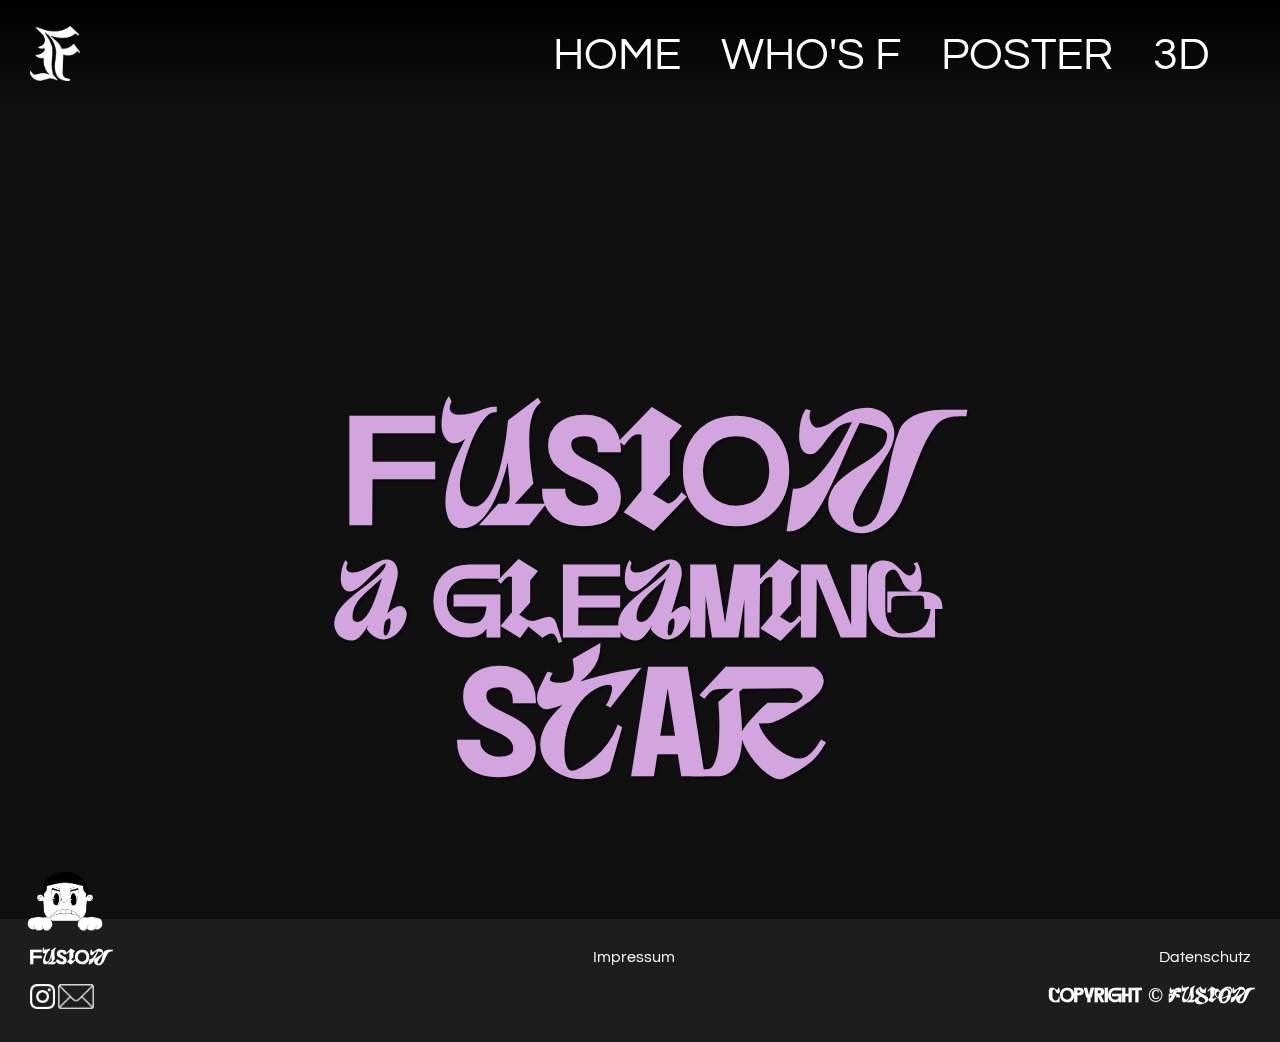
==== index.html @ 2d31a5f9 "First upload Website" ====
<!DOCTYPE html>
<html lang="de">
    <head>
        <meta charset="utf-8">
        <title>FUSION</title>
        <meta name="viewport" content="width=device-width, initial-scale=1">
        <link rel="stylesheet" href="css/styles.css">
        <script src="js/jquery.js"></script>
        <script src="js/main.js"></script>
        <link rel="preconnect" href="https://fonts.gstatic.com">
        <link href="https://fonts.googleapis.com/css2?family=Questrial&display=swap" rel="stylesheet">
    </head>

    <body>   

        
<header>
    <a href="index.html">
     <img class="logo" src="img/logo.png" alt="Logo SYRE">
    </a>

    <div class="nav_container">
        <a class="nav_toggle" href="#"><span class="nav_icon"></span></a>

        <nav class="main_nav">
            
            <ul>
                <li><a href="index.html">HOME</a></li>
                <li><a href="who.html">WHO'S F</a></li>
                <li><a href="poster.html">POSTER</a></li>
                <li><a href="3d.html">3D</a></li>
            </ul>
        </nav>
    </div>


    <div class="nav_desktop">
        <a href="index.html">HOME</a>
        <a href="who.html">WHO'S F</a>
        <a href="poster.html">POSTER</a>
        <a href="3d.html">3D</a>
    </div>

</header>

<main>



<video class="background_home" autoplay loop muted poster="#">
    <source src="video/fusion.mp4" type="video/mp4">
</video>




    <div class="maintitle_container">
    <h1 class="maintitle">fUsIoN<br></h1>
    <h1 class="maintitle2">A gLeAmInG<br></h1> 
    <h1 class="maintitle">sTaR</h1>
</div>


</main>







<footer>

    <img class="minifusion" src="img/mini_fusion.png" alt="Instagram">

<div class="footer_container">
<div class="footer_first">
    <h3>fUsIoN</h3>
    <a href="#">Impressum</a>
    <a href="#">Datenschutz</a>
</div>

<div class="footer_second">
    <div class="socialmedia">
        <a href="https://www.instagram.com/byfu210n" target="_blank">
           <img class="instagram" src="img/instagram.png" alt="Instagram">
        </a>
    
        <a href="mailto:bilel.ghayou@icloud.com" target="_blank">
            <img class="mail" src="img/mail.png" alt="mail">
        </a>
    </div>
        <h3>Copyright © FUSION</h3>
</div>
</div>
    
    
</div>
</div>


</footer>
    </body>
</html>
---- css/styles.css ----
@font-face {
    font-family: 'dirtyline_36daysoftype_2022Rg';
    src: url('../assets/dirtyline_36daysoftype_2022-webfont.woff2') format('woff2'),
         url('../assets/dirtyline_36daysoftype_2022-webfont.woff') format('woff'),
         url('../assets/dirtyline_36daysoftype_2022-webfont.ttf') format('truetype'),
         url('../assets/dirtyline_36daysoftype_2022-webfont.svg#dirtyline_36daysoftype_2022Rg') format('svg');
    font-weight: normal;
    font-style: normal;

}

/* reset */

* {
    margin: 0;
    padding: 0;
}


/* Basics */
body {
    font-family: 'Questrial', sans-serif;
    color: white;
    background-color: #101010;
    min-height: 100vh;
    display: flex;
    flex-direction: column;
}

main{
    flex: 1;
}

.maintitle, h1{
    font-family: 'dirtyline_36daysoftype_2022Rg';
    font-size: 80px;
    display: flex;
    justify-content: center;
}

.maintitle{
    color:#d2a5de;
    text-shadow: 2px 2px 2px rgba(0, 0, 0, 0.5);
}


.maintitle2{
    font-family: 'dirtyline_36daysoftype_2022Rg';
    font-size: 50px;
    display: flex;
    justify-content: center;
    color:#d2a5de ;
    text-shadow: 2px 2px 2px rgba(0, 0, 0, 0.5);
}

.maintitle_container{
margin-top: 400px;
}

h2{
    font-size: 20px;
}
h3{
    font-family: 'dirtyline_36daysoftype_2022Rg';
}
p{
    font-size: 14px; 
}
h3{
    font-size: 20px;
}

a{
    text-decoration: none;
    color: white;
}



/* Header */

.logo{
    width: 25px;
}

header{
    display: flex;
    background-image: linear-gradient(to bottom, rgba(0,0,0,1), rgba(0,0,0,0));
    justify-content: space-between;
    align-items: center;
    padding: 20px 30px;
}
/* Navigation */

.main_nav{
    position: absolute;
    top: 0;
    left: 0%;
    width: 100%;
    height: 100%;
    background: black;
    z-index: 100;
    padding: 30px;
    box-sizing: border-box;
    display: none;
}

.main_nav ul {
    display: flex;
    flex-direction: column;
    align-items: flex-start;
    margin-top: 50px;
}

.main_nav ul li {
    list-style-type: none;
    margin-bottom: 20px;
    font-size: 60px;
}

.main_nav ul li a{
    text-decoration: none;
    color: white;
}

.open .main_nav {
    position: fixed;
    display: flex;
    justify-content: center;
    align-items: center;
    flex-direction: column;
    justify-content: space-between;
  }
   
  .open .nav_icon {
    height: 0;
  }
   
  .open .nav_icon::before,
  .open .nav_icon::after {
    position: fixed;
    margin: 0;
    background: white;
  }
   
  .open .nav_icon::before {
    transform: rotate(45deg);
  }
   
  .open .nav_icon::after {
    transform: rotate(-45deg);
  }


/* Hamburger Menu */

.nav_toggle {
    display: block;
    position: relative;
    z-index: 200;
    width: 50px;
    height: 35px;
}

.nav_icon{
    position: relative;
    display: inline-block;
    width: 45px;
    height: 5px;
    background: white;
    margin-top: 15px;

}

.nav_icon::before, .nav_icon::after{
    position: absolute;
    content:'';
    display: block;
    width: 45px;
    height: 5px;
    background: white;
}

.nav_icon::before{
    margin-top: -10px;
}

.nav_icon::after{
    margin-top: 10px;
}

.instagram{
    width: 25px;
    height: auto;
}

.mail{
    height: 25px;
    width: auto;
}

.socialmedia a{
    text-decoration: none;
}


/* Main */

.background{
    position: absolute;
    bottom: 0;
    height: 100%;
    z-index: -1;
  }

  .background_home{
    position: fixed;
    bottom: 0;
    height: 100%;
    z-index: -1;
  }

.blender{
    width: 375px;
    margin-bottom: 50px;
}

.video3d{
    margin-top: 500px;
    display: flex;
    justify-content: center;
    align-items: center;
    flex-direction: column;
}


.nav_desktop{
    display: none;
}

.bilel{
    height: 350px;
    width: 350px;
    object-fit: cover;
}

.bilel_img_container {
    margin: 50px 0px;
    display: flex; 
    justify-content: center; 
}

.bilel_container {
    display: flex; 
    justify-content: center;
    flex-direction:column;
}

.who_text{
    display: flex;
    flex-direction: column;
    justify-content: center;
    margin-left: 80px;
    width: 75vw;
}


/* Footer */
.footer_container{
    background-color:#1D1D1D;
    padding-top: 15px;
    padding-bottom:15px;
}


.footer_first, .footer_second{
    display: flex;
    justify-content: space-between;
    margin: 15px 30px;
}

.minifusion{
    position: relative;
    top: 20px;
    margin-left: 25px;
    width: 80px;
    
}


/* poster */

.poster{
    height: 375px;
    display: flex;
    justify-content: center;
    align-items: center;
    margin-top: 50px;
}

.poster_cover{
    object-fit: contain;
    width: 100%;
    height: 100%;
}

.alle_poster{
    margin-top: 500px;
}












































/* ipad version */

@media only screen and (min-width:768px) {


    /* basics */

    .logo{
        width: 40px;
    }

    h1{
        font-size: 70px;
    }

    header{
        height: 50px;
    }

    /* Titelseite */

    .nav_desktop{
        display: flex;
        height: 100%;
        justify-content: space-around;
    }
    .nav_desktop a{
        font-size: 30px;
        margin-right: 40px;
        color: white;
        text-decoration: none;
    }
    .nav_container{
        display: none;
    }

    /* Alben & Songs */

    .alle_poster{
        display: grid;
        grid-template-columns: repeat(3, 1fr);
    }



    .background{
        width: 100%;
      }
    
      .background_home{
        top: -100%;
        height: 330%;
      }



      .bilel{
        height: 500px;
        width: 500px;
        object-fit: cover;
    }
    
    .who_text{
        margin-left: 100px;
    }


}


















/* Web Version */

    @media only screen and (min-width:1200px){

    .logo{
        width: 50px;
    }

    .maintitle, h1{    
        font-size: 150px;
    }

    .maintitle2{
        font-size: 100px;
    }

    .maintitle_container{
        margin-top: 300px;
    }

    h2{
        font-size: 40px;
    }
    h1{
        font-size: 100px;
    }
    header{
        height: 70px;
    }


    /* Titelseite */

    .nav_desktop{
        display: flex;
        flex-direction:row;
        align-items: center;
        height: 100%;
        justify-content: space-around;
    }

    .nav_desktop a{
        font-size: 45px;
        color: white;
        text-decoration: none;
    }

    .video3d{
        display: grid;
        grid-template-columns: repeat(3, 1fr);
        margin-top: 550px;
        margin-left:190px;
    }

    
    .bilel_container {
        flex-direction:row;
    }
    
    .who_text{
        margin-left: 80px;
        width: 50vw;
    }


    }
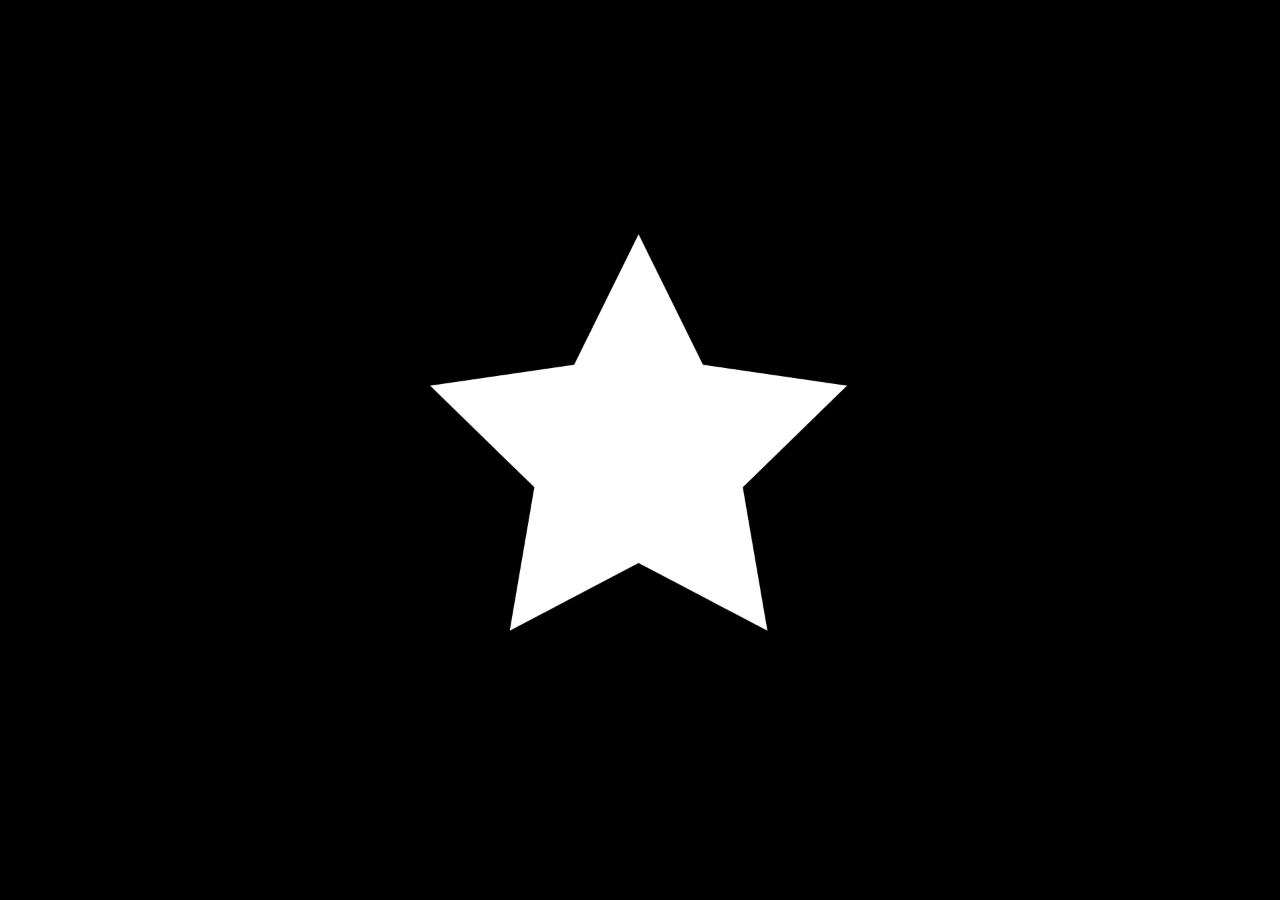
==== commit 5262f24d: "Upload for Testing" ====
--- a/index.html
+++ b/index.html
@@ -3,6 +3,7 @@
     <head>
         <meta charset="utf-8">
         <title>FUSION</title>
+        <link rel="icon" type="image/x-icon" href="img/favicon.ico">
         <meta name="viewport" content="width=device-width, initial-scale=1">
         <link rel="stylesheet" href="css/styles.css">
         <script src="js/jquery.js"></script>
@@ -11,7 +12,18 @@
         <link href="https://fonts.googleapis.com/css2?family=Questrial&display=swap" rel="stylesheet">
     </head>
 
-    <body>   
+    <body> 
+
+
+        <div id="loader">
+            <video id="loader-video" src="video/loader.mp4" autoplay muted></video>
+          </div>
+        
+          <div id="content"> 
+        
+
+
+        
 
         
 <header>
@@ -27,18 +39,18 @@
             <ul>
                 <li><a href="index.html">HOME</a></li>
                 <li><a href="who.html">WHO'S F</a></li>
-                <li><a href="poster.html">POSTER</a></li>
-                <li><a href="3d.html">3D</a></li>
+                <li><a href="graphic.html">GRAPHIC</a></li>
+                <li><a href="animation.html">ANIMATION</a></li>
             </ul>
         </nav>
     </div>
 
 
     <div class="nav_desktop">
-        <a href="index.html">HOME</a>
+        <a class ="current_nav" href="index.html">HOME</a>
         <a href="who.html">WHO'S F</a>
-        <a href="poster.html">POSTER</a>
-        <a href="3d.html">3D</a>
+        <a href="graphic.html">GRAPHIC</a>
+        <a href="animation.html">ANIMATION</a>
     </div>
 
 </header>
@@ -47,19 +59,26 @@
 
 
 
-<video class="background_home" autoplay loop muted poster="#">
+
+
+
+
+<video class="background_mobile" autoplay loop muted poster="#">
     <source src="video/fusion.mp4" type="video/mp4">
+</video>
+
+<video class="background_web" autoplay loop muted poster="#">
+    <source src="video/fusion_web.mp4" type="video/mp4">
 </video>
 
 
 
 
-    <div class="maintitle_container">
-    <h1 class="maintitle">fUsIoN<br></h1>
-    <h1 class="maintitle2">A gLeAmInG<br></h1> 
-    <h1 class="maintitle">sTaR</h1>
+    <div class="maintitle_container_home">
+    <h1 class="maintitle">FuSiOn<br></h1>
+    <h1 class="maintitle">A gLeAmInG<br></h1> 
+    <h1 class="maintitle">StAr</h1>
 </div>
-
 
 </main>
 
@@ -76,8 +95,8 @@
 <div class="footer_container">
 <div class="footer_first">
     <h3>fUsIoN</h3>
-    <a href="#">Impressum</a>
-    <a href="#">Datenschutz</a>
+    <h3>☆</h3>
+    <h3>Copyright © FUSION</h3>
 </div>
 
 <div class="footer_second">
@@ -86,19 +105,16 @@
            <img class="instagram" src="img/instagram.png" alt="Instagram">
         </a>
     
-        <a href="mailto:bilel.ghayou@icloud.com" target="_blank">
+        <a href="mailto:fu210n@outlook.com" target="_blank">
             <img class="mail" src="img/mail.png" alt="mail">
         </a>
     </div>
-        <h3>Copyright © FUSION</h3>
-</div>
-</div>
-    
-    
 </div>
 </div>
 
 
+
 </footer>
+          </div>
     </body>
 </html>--- a/css/styles.css
+++ b/css/styles.css
@@ -14,17 +14,19 @@
 * {
     margin: 0;
     padding: 0;
+
 }
 
 
 /* Basics */
-body {
+body{
     font-family: 'Questrial', sans-serif;
     color: white;
     background-color: #101010;
     min-height: 100vh;
     display: flex;
     flex-direction: column;
+    overflow-x: hidden;
 }
 
 main{
@@ -33,7 +35,7 @@
 
 .maintitle, h1{
     font-family: 'dirtyline_36daysoftype_2022Rg';
-    font-size: 80px;
+    font-size: 70px;
     display: flex;
     justify-content: center;
 }
@@ -44,18 +46,28 @@
 }
 
 
-.maintitle2{
-    font-family: 'dirtyline_36daysoftype_2022Rg';
-    font-size: 50px;
-    display: flex;
-    justify-content: center;
-    color:#d2a5de ;
-    text-shadow: 2px 2px 2px rgba(0, 0, 0, 0.5);
-}
+
+
 
 .maintitle_container{
 margin-top: 400px;
-}
+
+}
+
+.maintitle_container_home{
+    margin-top: 200px;
+    margin-bottom: 45%;
+}
+
+.maintitle_container_who{
+    margin-top: 300px;
+}
+
+
+
+
+
+
 
 h2{
     font-size: 20px;
@@ -64,7 +76,7 @@
     font-family: 'dirtyline_36daysoftype_2022Rg';
 }
 p{
-    font-size: 14px; 
+    font-size: 18px;
 }
 h3{
     font-size: 20px;
@@ -90,6 +102,9 @@
     align-items: center;
     padding: 20px 30px;
 }
+
+
+
 /* Navigation */
 
 .main_nav{
@@ -199,31 +214,40 @@
     width: auto;
 }
 
+
 .socialmedia a{
     text-decoration: none;
+    margin-right: 10px;
 }
 
 
 /* Main */
 
-.background{
+  .background_mobile{
     position: absolute;
     bottom: 0;
     height: 100%;
     z-index: -1;
   }
 
-  .background_home{
-    position: fixed;
-    bottom: 0;
-    height: 100%;
-    z-index: -1;
+  .background_web{
+    display: none;
   }
 
-.blender{
-    width: 375px;
-    margin-bottom: 50px;
-}
+
+
+
+
+
+
+
+
+
+
+
+
+
+
 
 .video3d{
     margin-top: 500px;
@@ -234,6 +258,63 @@
 }
 
 
+.animation {
+    width: 75%;
+    margin-bottom: 20px;
+    position: relative;
+}
+
+.animation video {
+    width: 100%;
+    height: auto;
+    object-fit: cover;
+}
+
+.animation .video-overlay {
+    position: absolute;
+    bottom: 0;
+    left: 0;
+    right: 0;
+    padding: 20px;
+    background-color: rgba(0, 0, 0, 0.7);
+    color: #fff;
+    opacity: 0;
+    transition: opacity 0.3s;
+}
+
+.animation:hover .video-overlay {
+    opacity: 1;
+}
+
+.animation .video-overlay h3,
+.animation .video-overlay p {
+    margin: 0;
+    font-size: 18px;
+}
+
+.animation .video-overlay p {
+    margin-top: 5px;
+    font-size: 14px;
+}
+
+
+
+
+
+
+
+
+
+
+
+
+
+
+
+
+
+
+
 .nav_desktop{
     display: none;
 }
@@ -245,15 +326,17 @@
 }
 
 .bilel_img_container {
-    margin: 50px 0px;
+    margin-top: 200px;
     display: flex; 
-    justify-content: center; 
+    justify-content: center;
+    margin-bottom: 100px;
 }
 
 .bilel_container {
     display: flex; 
     justify-content: center;
     flex-direction:column;
+     margin-top: 400px;
 }
 
 .who_text{
@@ -264,6 +347,11 @@
     width: 75vw;
 }
 
+.title_bilel{
+    font-size: 36px;
+    margin-bottom: 20px ;
+}
+
 
 /* Footer */
 .footer_container{
@@ -288,25 +376,234 @@
 }
 
 
-/* poster */
-
-.poster{
-    height: 375px;
-    display: flex;
-    justify-content: center;
-    align-items: center;
-    margin-top: 50px;
-}
-
-.poster_cover{
-    object-fit: contain;
-    width: 100%;
-    height: 100%;
-}
+
+
+
+
+
+
+
+
+
+
+
+
+
+
+
+
+
+
+
+
+
+
+
+
+
+
+
+
+
+
+
+
+
+
+/**GALLERY**/
+/**GALLERY**/
+/**GALLERY**/
 
 .alle_poster{
     margin-top: 500px;
-}
+    margin-left: 12.5%;
+    width: 75%;
+}
+
+.poster_cover {
+  position: absolute;
+  width: 100%;
+  height: 100%;
+  object-fit: cover;
+}
+
+.poster-slider {
+    position: relative;
+    width: 100%;
+    overflow: hidden; 
+}
+
+.poster-slider .slides {
+    display: flex;
+    transition: transform 0.5s ease;
+}
+
+.poster-slider .slide {
+    flex: 0 0 100%;
+    max-width: 100%;
+    cursor: pointer;
+    position: relative;
+
+  padding-bottom: 100%; /* Erzeugt ein 1:1 Verhältnis */
+  overflow: hidden;
+
+}
+
+/**Text**/
+.poster-slider .slide .slide-content {
+    position: absolute;
+    bottom: 10px;
+    left: 10px;
+    background-color: rgba(0, 0, 0, 0.8);
+    color: #fff;
+    padding: 10px;
+    font-size: 14px;
+
+}
+
+.overlay {
+position: fixed;
+top: 0;
+left: 0;
+width: 100%;
+height: 100%;
+background-color: rgba(0, 0, 0, 0.8);
+display: flex;
+align-items: center;
+justify-content: center;
+z-index: 9999;
+}
+
+.overlay img {
+max-width: 90%;
+max-height: 90%;
+  object-fit: contain;
+}
+
+
+
+
+
+
+/**BUTTON**/
+/**BUTTON**/
+/**BUTTON**/
+
+
+
+
+
+.poster-slider button {
+position: absolute;
+top: 50%;
+transform: translateY(-50%);
+width: 40px;
+height: 40px;
+background-color: rgba(0, 0, 0, 0.5);
+border: none;
+border-radius: 50%;
+color: #fff;
+font-size: 24px;
+cursor: pointer;
+opacity: 0.7;
+transition: opacity 0.3s ease-in-out;
+}
+
+.poster-slider button:hover {
+opacity: 1;
+}
+
+.poster-slider button.left {
+left: 20px;
+}
+
+.poster-slider button.right {
+right: 20px;
+}
+
+.poster-slider button.left::before {
+content: "";
+display: block;
+width: 8px;
+height: 8px;
+border-top: 2px solid #fff;
+border-left: 2px solid #fff;
+transform: rotate(-45deg);
+margin: 6px auto;
+}
+
+.poster-slider button.right::before {
+content: "";
+display: block;
+width: 8px;
+height: 8px;
+border-top: 2px solid #fff;
+border-right: 2px solid #fff;
+transform: rotate(45deg);
+margin: 6px auto;
+}
+
+
+
+
+
+
+
+
+
+
+
+
+
+
+
+
+
+
+
+
+
+
+
+
+
+
+
+
+
+
+
+
+
+
+
+
+
+
+
+    #loader {
+      position: fixed;
+      top: 0;
+      left: 0;
+      width: 100%;
+      height: 100%;
+      background-color: #000;
+      z-index: 9999;
+      display: flex;
+      align-items: center;
+      justify-content: center;
+    }
+    #loader video {
+      width: 100%;
+      height: 100%;
+      object-fit: contain;
+    }
+    #content {
+      display: none;
+    }
+
+
+
 
 
 
@@ -383,41 +680,34 @@
         color: white;
         text-decoration: none;
     }
+
     .nav_container{
         display: none;
     }
 
-    /* Alben & Songs */
+
+
+    .background_mobile{
+        width: 100%;
+      }
+
+
+
+      .bilel{
+        height: 300px;
+        width: 300px;
+        object-fit: cover;
+    }
+    
+    .who_text{
+        margin-left: 100px;
+    }
 
     .alle_poster{
         display: grid;
         grid-template-columns: repeat(3, 1fr);
     }
 
-
-
-    .background{
-        width: 100%;
-      }
-    
-      .background_home{
-        top: -100%;
-        height: 330%;
-      }
-
-
-
-      .bilel{
-        height: 500px;
-        width: 500px;
-        object-fit: cover;
-    }
-    
-    .who_text{
-        margin-left: 100px;
-    }
-
-
 }
 
 
@@ -440,23 +730,24 @@
 /* Web Version */
 
     @media only screen and (min-width:1200px){
-
-    .logo{
-        width: 50px;
-    }
 
     .maintitle, h1{    
         font-size: 150px;
     }
 
-    .maintitle2{
-        font-size: 100px;
-    }
-
     .maintitle_container{
         margin-top: 300px;
     }
 
+    .maintitle_container_home{
+        margin-top: 150px;
+        margin-bottom: 0px;
+    }
+
+    .maintitle_container_who{
+        margin-top: 200px;
+    }
+
     h2{
         font-size: 40px;
     }
@@ -465,6 +756,10 @@
     }
     header{
         height: 70px;
+    }
+
+    .current_nav{
+        opacity: 0.5;
     }
 
 
@@ -479,9 +774,13 @@
     }
 
     .nav_desktop a{
-        font-size: 45px;
+        font-size: 30px;
         color: white;
         text-decoration: none;
+    }
+
+    .nav_desktop a:hover{
+        color:#d2a5de;
     }
 
     .video3d{
@@ -491,6 +790,19 @@
         margin-left:190px;
     }
 
+
+    .background_web{
+        display: unset;
+        position: absolute;
+        bottom: 0;
+        width: 100%;
+        z-index: -1;
+    }
+
+    .background_mobile{
+        display: none;
+    }
+
     
     .bilel_container {
         flex-direction:row;
@@ -500,6 +812,38 @@
         margin-left: 80px;
         width: 50vw;
     }
-
-
-    }+}
+
+
+
+
+
+
+
+
+
+
+
+
+
+
+
+
+
+
+
+
+
+
+
+
+
+
+
+
+
+
+
+
+
+
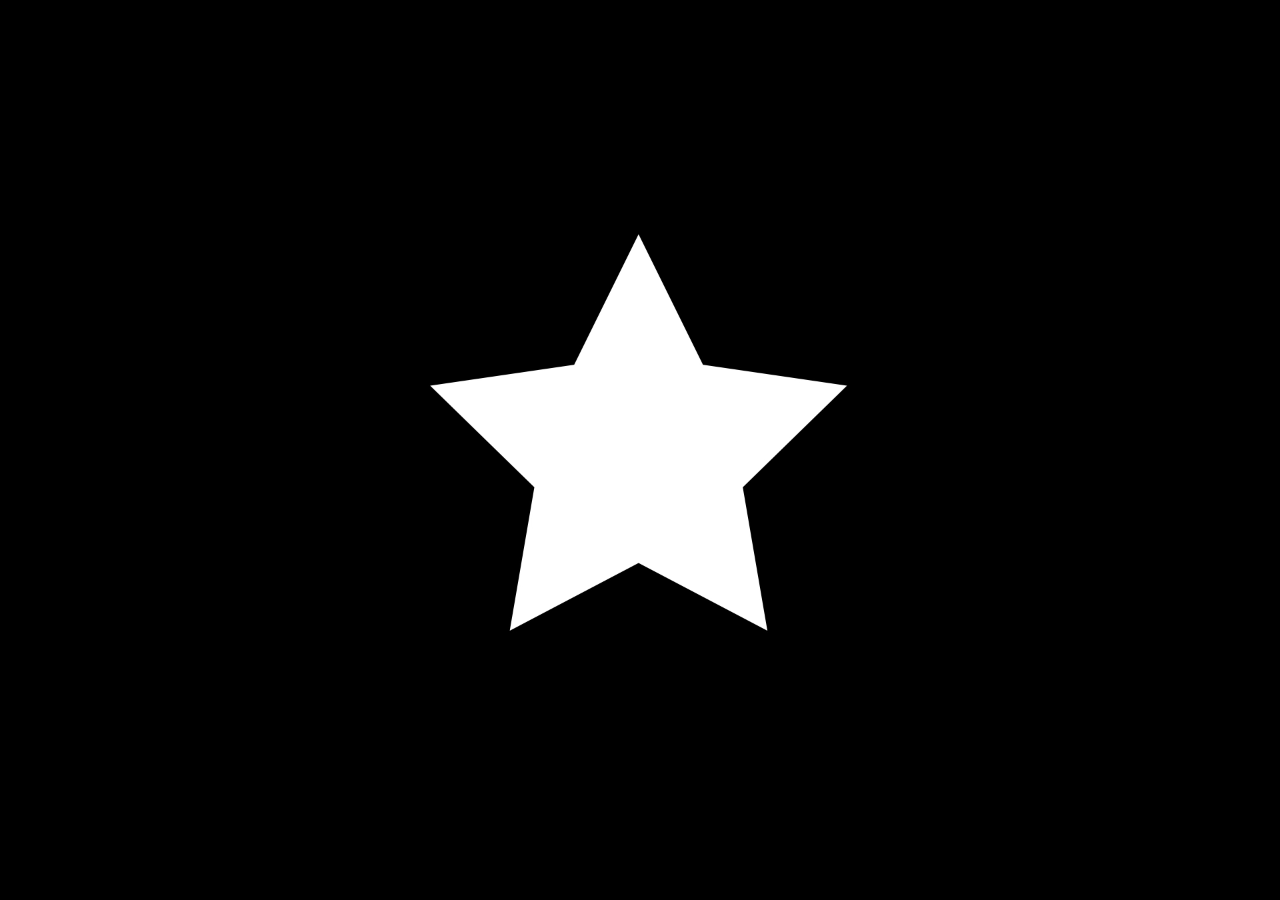
==== commit acee88f4: "Video Fix2" ====
--- a/index.html
+++ b/index.html
@@ -16,7 +16,7 @@
 
 
         <div id="loader">
-            <video id="loader-video" src="video/loader.mp4" autoplay muted></video>
+            <video id="loader-video" src="video/loader.mp4" autoplay muted playsinline></video>
           </div>
         
           <div id="content"> 
--- a/css/styles.css
+++ b/css/styles.css
@@ -35,7 +35,7 @@
 
 .maintitle, h1{
     font-family: 'dirtyline_36daysoftype_2022Rg';
-    font-size: 70px;
+    font-size: 60px;
     display: flex;
     justify-content: center;
 }
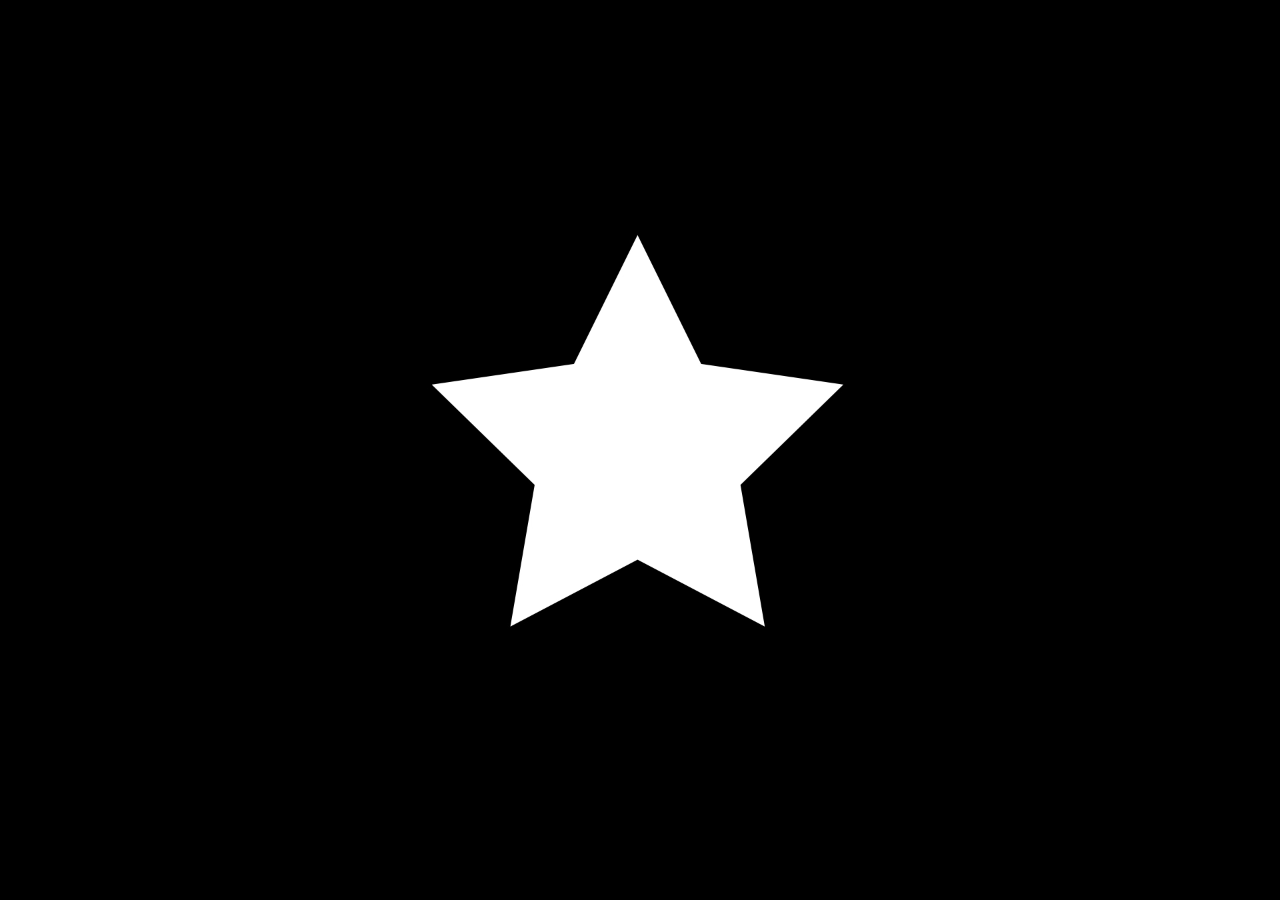
==== commit f05cab22: "Video Fix Final" ====
--- a/index.html
+++ b/index.html
@@ -63,11 +63,11 @@
 
 
 
-<video class="background_mobile" autoplay loop muted poster="#">
+<video class="background_mobile" autoplay loop muted playsinline poster="#">
     <source src="video/fusion.mp4" type="video/mp4">
 </video>
 
-<video class="background_web" autoplay loop muted poster="#">
+<video class="background_web" autoplay loop muted playsinline poster="#">
     <source src="video/fusion_web.mp4" type="video/mp4">
 </video>
 
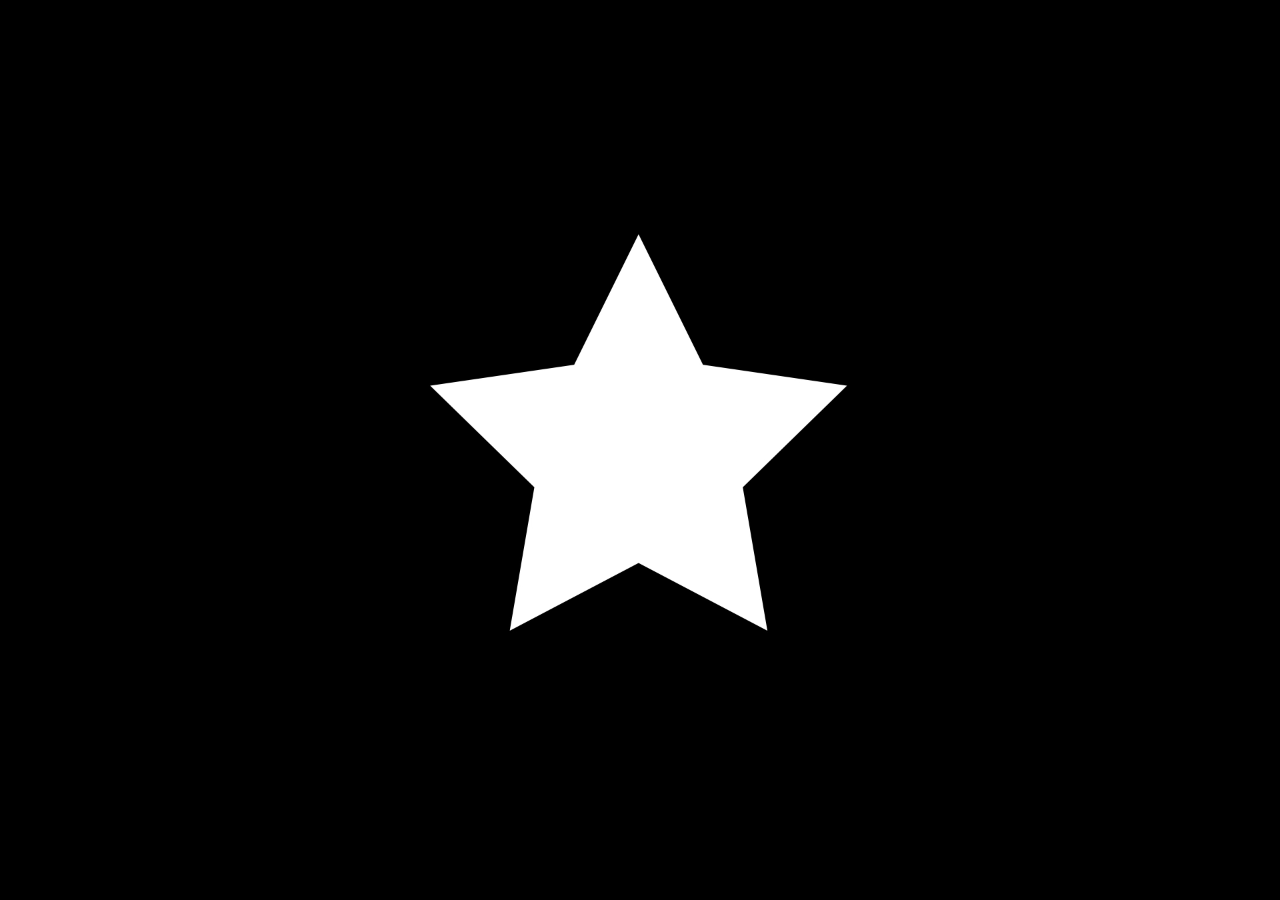
==== commit 2384e4d2: "New Acc" ====
--- a/index.html
+++ b/index.html
@@ -94,14 +94,14 @@
 
 <div class="footer_container">
 <div class="footer_first">
-    <h3>fUsIoN</h3>
+    <h3>FuSiOn</h3>
     <h3>☆</h3>
-    <h3>Copyright © FUSION</h3>
+    <h3>Copyright © FuSiOn</h3>
 </div>
 
 <div class="footer_second">
     <div class="socialmedia">
-        <a href="https://www.instagram.com/byfu210n" target="_blank">
+        <a href="https://www.instagram.com/by_fusion_" target="_blank">
            <img class="instagram" src="img/instagram.png" alt="Instagram">
         </a>
     
--- a/css/styles.css
+++ b/css/styles.css
@@ -35,7 +35,7 @@
 
 .maintitle, h1{
     font-family: 'dirtyline_36daysoftype_2022Rg';
-    font-size: 60px;
+    font-size: 50px;
     display: flex;
     justify-content: center;
 }
@@ -50,17 +50,17 @@
 
 
 .maintitle_container{
-margin-top: 400px;
+margin-top: 60%;
 
 }
 
 .maintitle_container_home{
-    margin-top: 200px;
+    margin-top: 30%;
     margin-bottom: 45%;
 }
 
 .maintitle_container_who{
-    margin-top: 300px;
+    margin-top: 50%;
 }
 
 
@@ -228,6 +228,7 @@
     bottom: 0;
     height: 100%;
     z-index: -1;
+    overflow-x: hidden;
   }
 
   .background_web{
@@ -336,15 +337,15 @@
     display: flex; 
     justify-content: center;
     flex-direction:column;
-     margin-top: 400px;
+     margin-top: 200px;
 }
 
 .who_text{
     display: flex;
     flex-direction: column;
     justify-content: center;
-    margin-left: 80px;
-    width: 75vw;
+    margin-left: 12.5%;
+    width: 75%;
 }
 
 .title_bilel{
@@ -732,20 +733,20 @@
     @media only screen and (min-width:1200px){
 
     .maintitle, h1{    
-        font-size: 150px;
+        font-size: 100px;
     }
 
     .maintitle_container{
-        margin-top: 300px;
+        margin-top: 10%;
     }
 
     .maintitle_container_home{
-        margin-top: 150px;
+        margin-top: 15%;
         margin-bottom: 0px;
     }
 
     .maintitle_container_who{
-        margin-top: 200px;
+        margin-top: 10%;
     }
 
     h2{
@@ -806,6 +807,7 @@
     
     .bilel_container {
         flex-direction:row;
+        margin-top: 400px;
     }
     
     .who_text{
